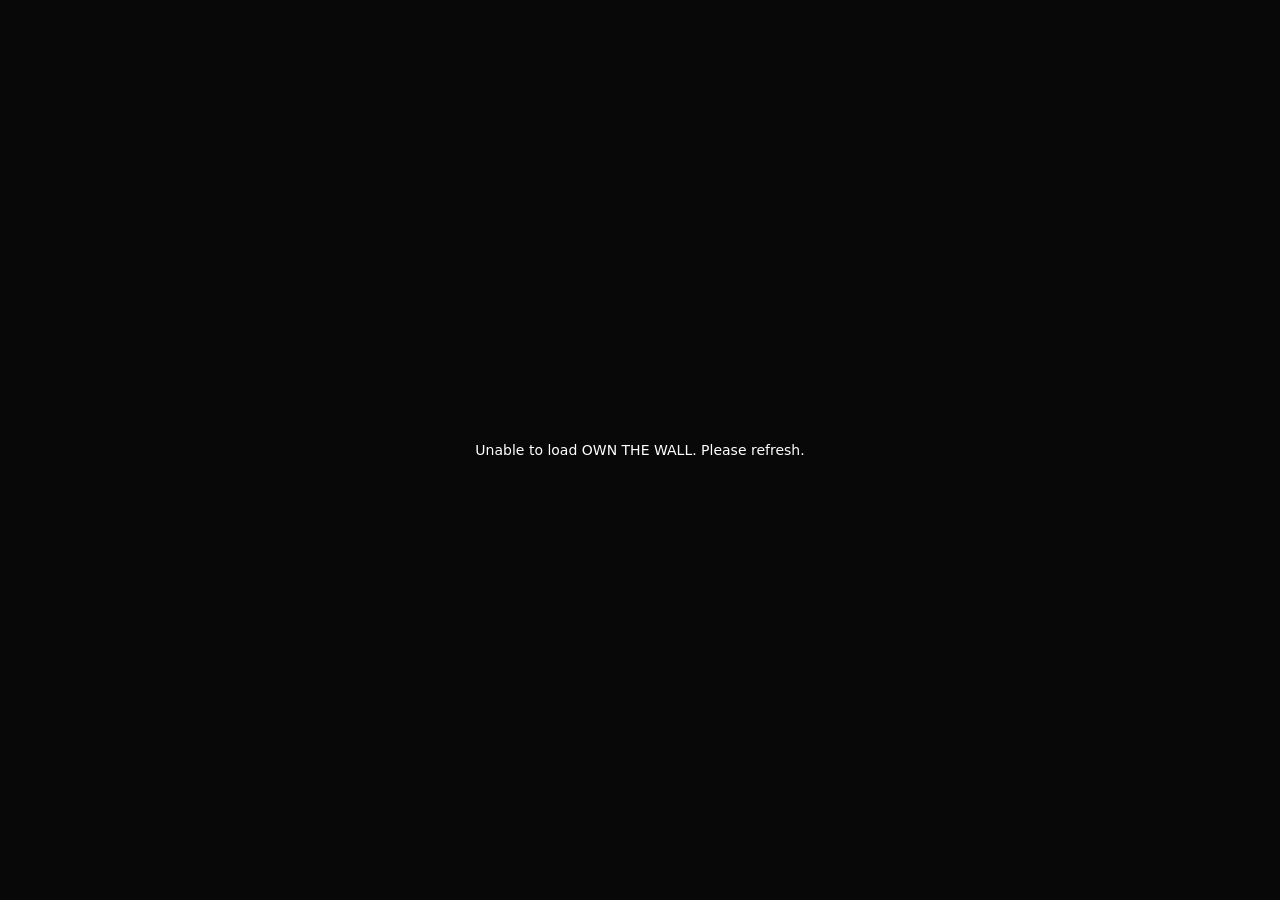
==== index.html @ ee8306a7 "Add files via upload" ====
<!doctype html>
<html lang="en">
<head>
  <meta charset="utf-8">
  <meta name="viewport" content="width=device-width,initial-scale=1">
  <title>OWN THE WALL — Own Your Space on the Internet</title>
  <meta name="description" content="Claim permanent or yearly digital advertising space on OWN THE WALL — an interactive 2048 × 2048 online ad wall where brands, creators and businesses can own a visible piece of the internet.">
  <meta name="robots" content="index,follow,max-image-preview:large,max-snippet:-1,max-video-preview:-1">
  <meta name="googlebot" content="index,follow,max-image-preview:large,max-snippet:-1,max-video-preview:-1">
  <link rel="canonical" href="https://www.ownthewall.co/">
  <meta property="og:type" content="website">
  <meta property="og:site_name" content="OWN THE WALL">
  <meta property="og:title" content="OWN THE WALL — Own Your Space on the Internet">
  <meta property="og:description" content="Claim a permanent or yearly advertising space on the interactive Original Wall.">
  <meta property="og:url" content="https://www.ownthewall.co/">
  <meta name="twitter:card" content="summary_large_image">
  <meta name="twitter:title" content="OWN THE WALL — Own Your Space on the Internet">
  <meta name="twitter:description" content="Claim a permanent or yearly advertising space on the interactive Original Wall.">
  <meta name="theme-color" content="#080808">
  <script type="application/ld+json">
  {
    "@context":"https://schema.org",
    "@graph":[
      {
        "@type":"Organization",
        "@id":"https://www.ownthewall.co/#organization",
        "name":"OWN THE WALL",
        "url":"https://www.ownthewall.co/"
      },
      {
        "@type":"WebSite",
        "@id":"https://www.ownthewall.co/#website",
        "url":"https://www.ownthewall.co/",
        "name":"OWN THE WALL",
        "publisher":{"@id":"https://www.ownthewall.co/#organization"}
      },
      {
        "@type":"WebPage",
        "@id":"https://www.ownthewall.co/#webpage",
        "url":"https://www.ownthewall.co/",
        "name":"OWN THE WALL — Own Your Space on the Internet",
        "isPartOf":{"@id":"https://www.ownthewall.co/#website"},
        "about":{"@id":"https://www.ownthewall.co/#organization"}
      }
    ]
  }
  </script>
</head>
<body style="margin:0;background:#080808;color:#fff">
  <div id="boot" style="font:14px system-ui;background:#080808;color:#fff;min-height:100vh;display:grid;place-items:center">
    Loading OWN THE WALL…
  </div>
  <noscript>
    <main style="max-width:760px;margin:40px auto;padding:20px;font-family:system-ui">
      <h1>OWN THE WALL</h1>
      <p>Interactive digital advertising space. Enable JavaScript to open the Wall.</p>
    </main>
  </noscript>
  <script>
  (async()=>{
    try{
      const r=await fetch('https://fsaeujbldqjetfewovuy.supabase.co/storage/v1/object/public/site-recovery/final-v32.html',{cache:'no-store'});
      if(!r.ok) throw new Error('app '+r.status);
      const html=await r.text();
      document.open();
      document.write(html);
      document.close();
    }catch(e){
      console.error(e);
      const el=document.getElementById('boot');
      if(el) el.textContent='Unable to load OWN THE WALL. Please refresh.';
    }
  })();
  </script>
</body>
</html>
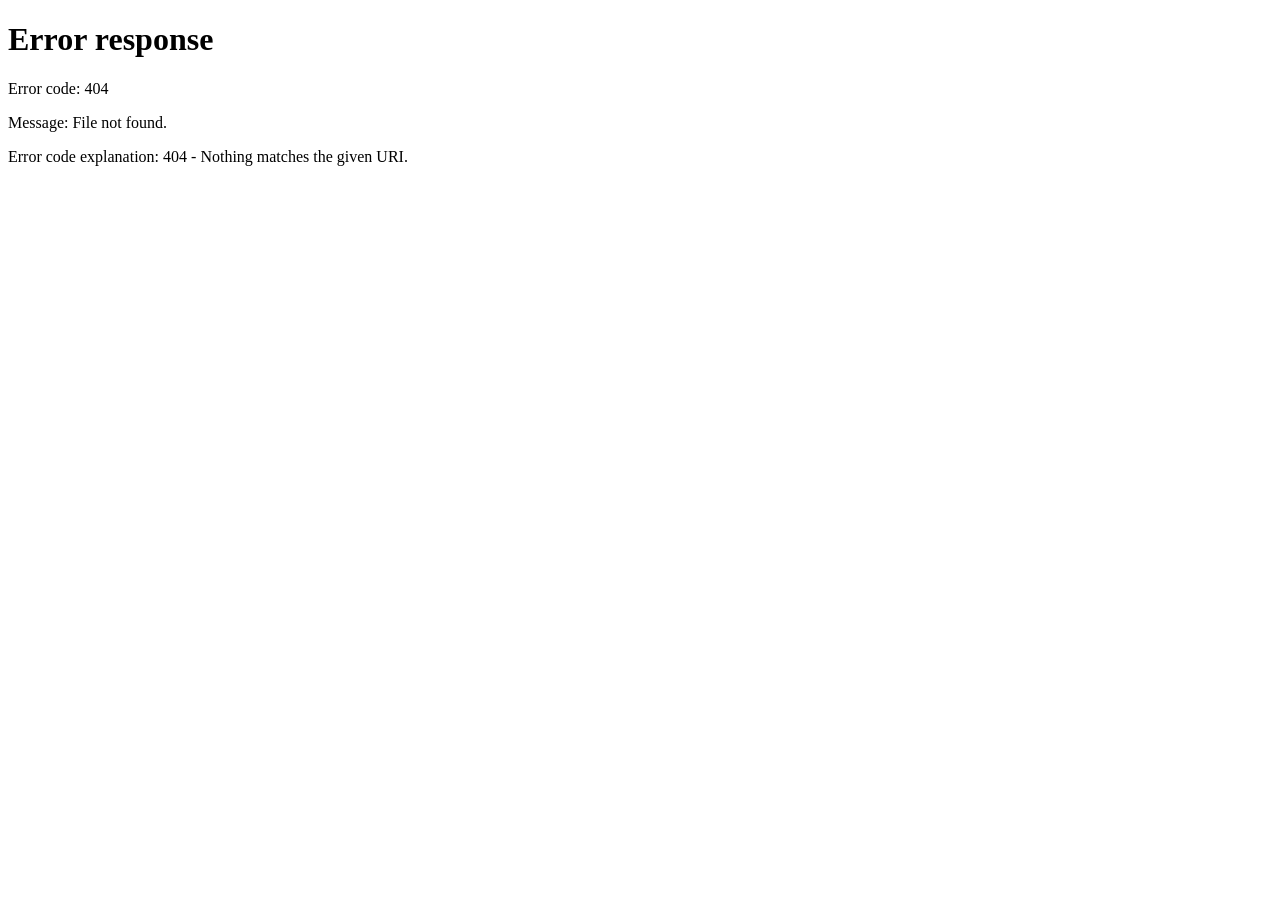
==== commit 0f3b8f4b: "Fix mobile loading loop by removing client-side loader" ====
--- a/index.html
+++ b/index.html
@@ -1,76 +1,13 @@
 <!doctype html>
 <html lang="en">
 <head>
-  <meta charset="utf-8">
-  <meta name="viewport" content="width=device-width,initial-scale=1">
-  <title>OWN THE WALL — Own Your Space on the Internet</title>
-  <meta name="description" content="Claim permanent or yearly digital advertising space on OWN THE WALL — an interactive 2048 × 2048 online ad wall where brands, creators and businesses can own a visible piece of the internet.">
-  <meta name="robots" content="index,follow,max-image-preview:large,max-snippet:-1,max-video-preview:-1">
-  <meta name="googlebot" content="index,follow,max-image-preview:large,max-snippet:-1,max-video-preview:-1">
-  <link rel="canonical" href="https://www.ownthewall.co/">
-  <meta property="og:type" content="website">
-  <meta property="og:site_name" content="OWN THE WALL">
-  <meta property="og:title" content="OWN THE WALL — Own Your Space on the Internet">
-  <meta property="og:description" content="Claim a permanent or yearly advertising space on the interactive Original Wall.">
-  <meta property="og:url" content="https://www.ownthewall.co/">
-  <meta name="twitter:card" content="summary_large_image">
-  <meta name="twitter:title" content="OWN THE WALL — Own Your Space on the Internet">
-  <meta name="twitter:description" content="Claim a permanent or yearly advertising space on the interactive Original Wall.">
-  <meta name="theme-color" content="#080808">
-  <script type="application/ld+json">
-  {
-    "@context":"https://schema.org",
-    "@graph":[
-      {
-        "@type":"Organization",
-        "@id":"https://www.ownthewall.co/#organization",
-        "name":"OWN THE WALL",
-        "url":"https://www.ownthewall.co/"
-      },
-      {
-        "@type":"WebSite",
-        "@id":"https://www.ownthewall.co/#website",
-        "url":"https://www.ownthewall.co/",
-        "name":"OWN THE WALL",
-        "publisher":{"@id":"https://www.ownthewall.co/#organization"}
-      },
-      {
-        "@type":"WebPage",
-        "@id":"https://www.ownthewall.co/#webpage",
-        "url":"https://www.ownthewall.co/",
-        "name":"OWN THE WALL — Own Your Space on the Internet",
-        "isPartOf":{"@id":"https://www.ownthewall.co/#website"},
-        "about":{"@id":"https://www.ownthewall.co/#organization"}
-      }
-    ]
-  }
-  </script>
+<meta charset="utf-8">
+<meta name="viewport" content="width=device-width,initial-scale=1">
+<title>OWN THE WALL</title>
+<meta name="theme-color" content="#080808">
+<meta http-equiv="refresh" content="0;url=/app-v70">
+<link rel="canonical" href="https://www.ownthewall.co/">
+<script>location.replace('/app-v70');</script>
 </head>
-<body style="margin:0;background:#080808;color:#fff">
-  <div id="boot" style="font:14px system-ui;background:#080808;color:#fff;min-height:100vh;display:grid;place-items:center">
-    Loading OWN THE WALL…
-  </div>
-  <noscript>
-    <main style="max-width:760px;margin:40px auto;padding:20px;font-family:system-ui">
-      <h1>OWN THE WALL</h1>
-      <p>Interactive digital advertising space. Enable JavaScript to open the Wall.</p>
-    </main>
-  </noscript>
-  <script>
-  (async()=>{
-    try{
-      const r=await fetch('https://fsaeujbldqjetfewovuy.supabase.co/storage/v1/object/public/site-recovery/final-v32.html',{cache:'no-store'});
-      if(!r.ok) throw new Error('app '+r.status);
-      const html=await r.text();
-      document.open();
-      document.write(html);
-      document.close();
-    }catch(e){
-      console.error(e);
-      const el=document.getElementById('boot');
-      if(el) el.textContent='Unable to load OWN THE WALL. Please refresh.';
-    }
-  })();
-  </script>
-</body>
+<body style="margin:0;background:#080808;color:#fff"></body>
 </html>
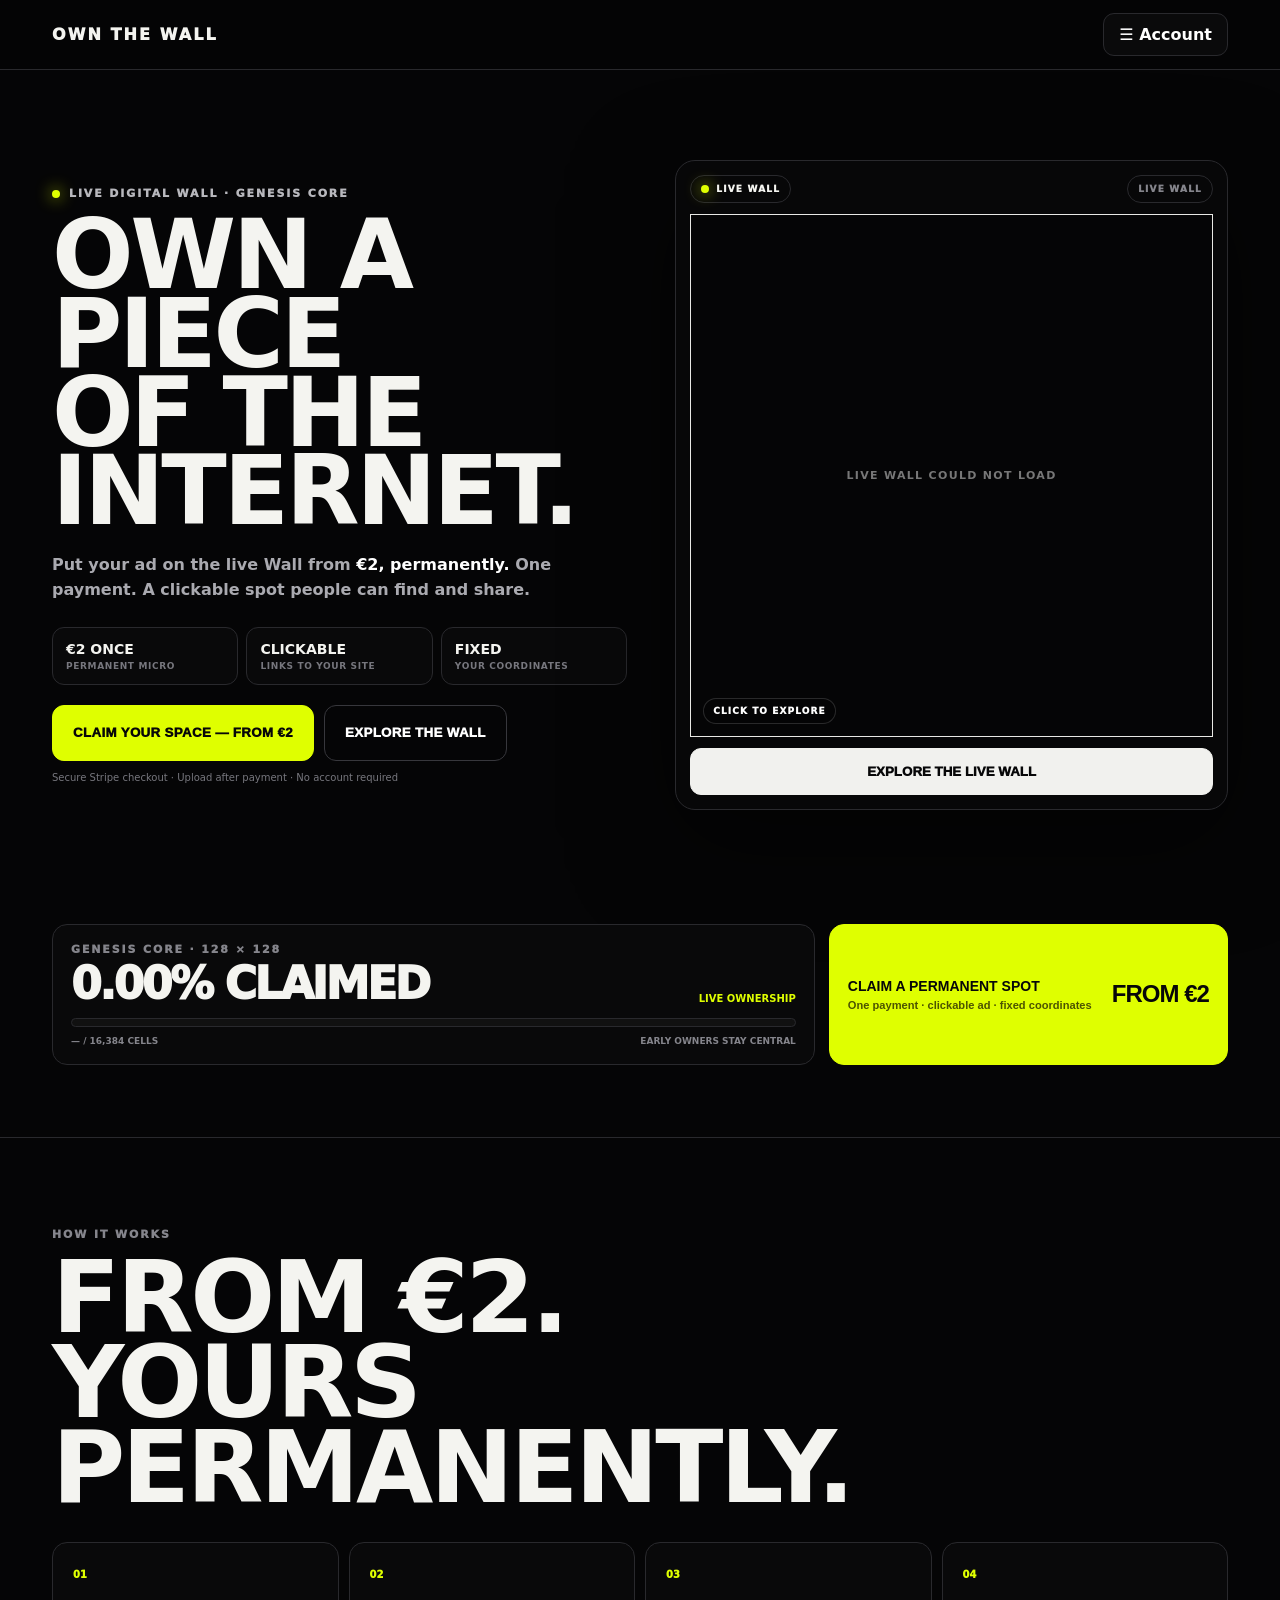
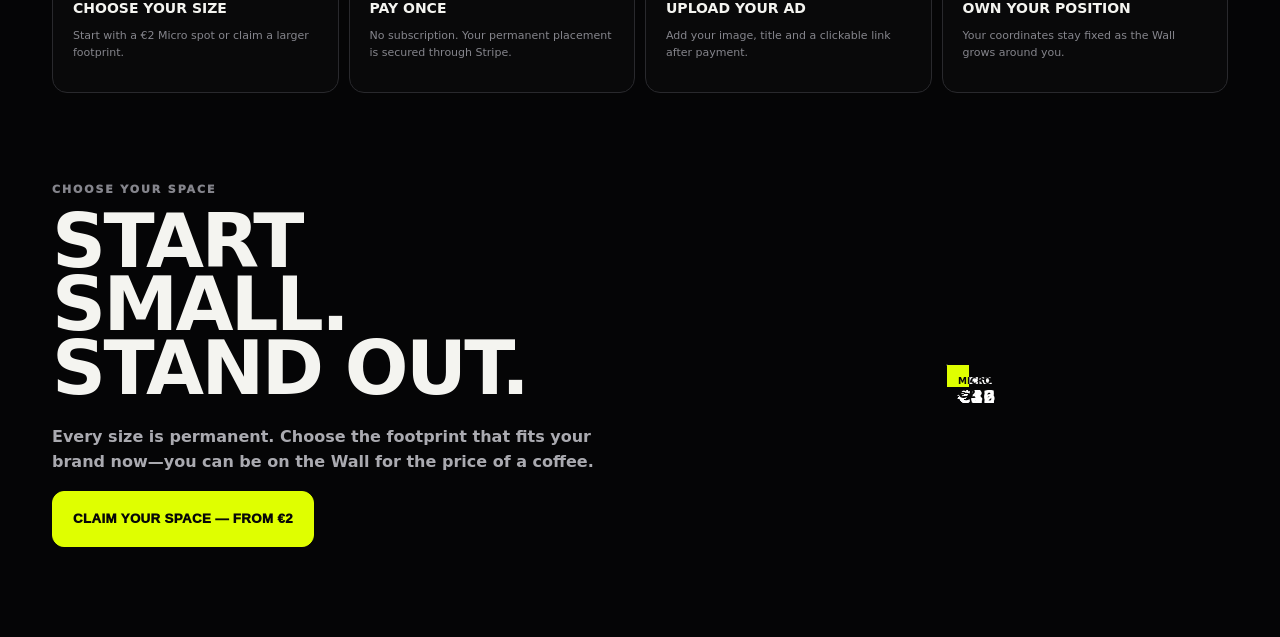
==== commit 0a57c3ca: "Redesign homepage for permanent spot conversions" ====
--- a/index.html
+++ b/index.html
@@ -1,13 +1,7 @@
-<!doctype html>
-<html lang="en">
-<head>
-<meta charset="utf-8">
-<meta name="viewport" content="width=device-width,initial-scale=1">
-<title>OWN THE WALL</title>
-<meta name="theme-color" content="#080808">
-<meta http-equiv="refresh" content="0;url=/app-v70">
-<link rel="canonical" href="https://www.ownthewall.co/">
-<script>location.replace('/app-v70');</script>
-</head>
-<body style="margin:0;background:#080808;color:#fff"></body>
-</html>
+<!doctype html><html lang="en"><head><meta charset="utf-8"><meta name="viewport" content="width=device-width,initial-scale=1,viewport-fit=cover"><meta name="theme-color" content="#050506"><title>OWN THE WALL — Own a Permanent Piece of the Internet</title><meta name="description" content="Claim a permanent, clickable spot on OWN THE WALL from €2. One payment, fixed coordinates, no subscription."><link rel="stylesheet" href="/app.css?v=92"></head><body>
+<header class="nav"><div class="wrap navin"><div class="brand">OWN THE WALL</div><a class="account" href="/legacy.html">☰ Account</a></div></header><main>
+<section class="hero wrap"><div class="heroCopy"><div class="eyebrow live">LIVE DIGITAL WALL · GENESIS CORE</div><h1>OWN A PIECE<br>OF THE INTERNET.</h1><p class="lead">Put your ad on the live Wall from <strong>€2, permanently.</strong> One payment. A clickable spot people can find and share.</p><div class="proofGrid"><div><b>€2 ONCE</b><span>Permanent Micro</span></div><div><b>CLICKABLE</b><span>Links to your site</span></div><div><b>FIXED</b><span>Your coordinates</span></div></div><div class="ctaRow"><button class="cta" id="heroBuy">CLAIM YOUR SPACE — FROM €2</button><button class="cta alt" id="heroExplore">EXPLORE THE WALL</button></div><p class="trustline">Secure Stripe checkout · Upload after payment · No account required</p></div><div class="heroWall"><div class="wallTop"><div class="pill livepill">LIVE WALL</div><div class="pill muted" id="topPct">LOADING ACTIVITY…</div></div><div class="wall liveWallSlot" id="previewSlot"><iframe id="realWallFrame" src="/wall.html?v=92" title="Live Genesis Core" loading="eager"></iframe><div class="wallLabel">CLICK TO EXPLORE</div></div><button class="explore" id="explore">EXPLORE THE LIVE WALL</button></div></section>
+<section class="ownership wrap"><div class="progress"><div class="progressHead"><div><div class="eyebrow" id="phaseLabel">GENESIS CORE · 128 × 128</div><div class="progressNum" id="pct">0.00% CLAIMED</div></div><div class="progressMeta">LIVE OWNERSHIP</div></div><div class="bar"><i id="fill"></i></div><div class="progressFoot"><span id="count">— / 16,384 CELLS</span><span>EARLY OWNERS STAY CENTRAL</span></div></div><button class="belowBuy" id="belowBuy"><span><b>CLAIM A PERMANENT SPOT</b><small>One payment · clickable ad · fixed coordinates</small></span><strong>FROM €2</strong></button></section>
+<section class="story"><div class="wrap"><div class="eyebrow">HOW IT WORKS</div><h2>FROM €2.<br>YOURS PERMANENTLY.</h2><div class="cards"><div class="card"><em>01</em><b>CHOOSE YOUR SIZE</b><p>Start with a €2 Micro spot or claim a larger footprint.</p></div><div class="card"><em>02</em><b>PAY ONCE</b><p>No subscription. Your permanent placement is secured through Stripe.</p></div><div class="card"><em>03</em><b>UPLOAD YOUR AD</b><p>Add your image, title and a clickable link after payment.</p></div><div class="card"><em>04</em><b>OWN YOUR POSITION</b><p>Your coordinates stay fixed as the Wall grows around you.</p></div></div><div class="sizesShow"><div><div class="eyebrow">CHOOSE YOUR SPACE</div><h2 class="smallh">START SMALL.<br>STAND OUT.</h2><p class="lead">Every size is permanent. Choose the footprint that fits your brand now—you can be on the Wall for the price of a coffee.</p><button class="cta" id="storyBuy">CLAIM YOUR SPACE — FROM €2</button></div><div class="sizeVisual"><div class="sv s16">LARGE<strong>€32</strong></div><div class="sv s8">TILE<strong>€16</strong></div><div class="sv s4">SMALL<strong>€8</strong></div><div class="sv s2">MINI<strong>€4</strong></div><div class="sv s1">MICRO<strong>€2</strong></div></div></div></div></section></main>
+<div class="overlay" id="overlay"><div class="overlayHead"><div class="pill">LIVE GENESIS CORE</div><button class="close" id="closeExplore">× CLOSE</button></div><div class="zoomViewport" id="zoomViewport"></div><div class="zoomDock"><button id="zoomOut">−</button><span id="zoomPct">100%</span><button id="zoomIn">+</button><button id="zoomReset">RESET</button></div><div class="zoomHint">PINCH / DRAG TO EXPLORE THE LIVE WALL</div></div>
+<div class="buyModal" id="buyModal"><div class="buySheet"><div class="sheetTop"><div><div class="eyebrow">PERMANENT OWNERSHIP</div><h3>CHOOSE YOUR SIZE.</h3></div><button class="close" id="closeBuy">×</button></div><div class="sizes" id="sizes"><button class="size active" data-size="1"><b>MICRO · 1×1</b><span>Permanent €2</span></button><button class="size" data-size="2"><b>MINI · 2×2</b><span>Permanent €4</span></button><button class="size" data-size="4"><b>SMALL · 4×4</b><span>Permanent €8</span></button><button class="size" data-size="8"><b>TILE · 8×8</b><span>Permanent €16</span></button><button class="size" data-size="16"><b>LARGE · 16×16</b><span>Permanent €32</span></button></div><button class="continue" id="continue">CONTINUE TO SECURE MY SPOT</button><p class="note">One-time payment. Your exact coordinates are assigned by the Genesis packing engine and become fixed after payment.</p></div></div><script src="/app.js?v=92"></script></body></html>
--- a/app.css
+++ b/app.css
@@ -0,0 +1,3 @@
+:root{--bg:#050506;--panel:#09090a;--line:#29292d;--text:#f4f4f0;--muted:#85858c;--acid:#dfff00}*{box-sizing:border-box}html,body{margin:0;background:var(--bg);color:var(--text);font-family:Inter,system-ui,-apple-system,Segoe UI,Arial,sans-serif}body{min-height:100vh}button,a{-webkit-tap-highlight-color:transparent}button{cursor:pointer}a{text-decoration:none;color:inherit}.wrap{max-width:1220px;margin:auto;padding-left:22px;padding-right:22px}.nav{height:70px;border-bottom:1px solid var(--line);position:sticky;top:0;background:#050506ed;backdrop-filter:blur(16px);z-index:50}.navin{height:100%;display:flex;align-items:center;justify-content:space-between}.brand{font-weight:1000;letter-spacing:.13em}.account,.close{border:1px solid var(--line);border-radius:11px;padding:11px 15px;font-weight:900;background:#0a0a0b;color:#fff}.hero{min-height:calc(100vh - 70px);display:grid;grid-template-columns:1.02fr .98fr;gap:48px;align-items:center;padding-top:50px;padding-bottom:50px}.eyebrow{font-size:11px;font-weight:950;letter-spacing:.17em;color:var(--muted);text-transform:uppercase}.eyebrow.live{display:flex;align-items:center;gap:9px;color:#b8b8bd}.eyebrow.live:before,.livepill:before{content:"";width:8px;height:8px;border-radius:50%;background:var(--acid);box-shadow:0 0 16px var(--acid)}h1,.story h2{font-family:Impact,Arial Narrow,system-ui,sans-serif;text-transform:uppercase;letter-spacing:-.035em}h1{font-size:clamp(62px,7.5vw,112px);line-height:.82;margin:16px 0 22px}.lead{max-width:650px;color:#aaaab0;font-weight:700;line-height:1.55;font-size:16px}.lead strong{color:#fff}.proofGrid{display:grid;grid-template-columns:repeat(3,1fr);gap:8px;margin-top:24px}.proofGrid>div{border:1px solid var(--line);border-radius:12px;background:var(--panel);padding:13px}.proofGrid b{display:block;font-size:14px}.proofGrid span{display:block;color:#77777e;font-size:9px;font-weight:850;letter-spacing:.07em;text-transform:uppercase;margin-top:4px}.ctaRow{display:flex;gap:10px;flex-wrap:wrap;margin-top:20px}.cta{min-height:56px;border:1px solid var(--acid);background:var(--acid);color:#070708;padding:0 20px;border-radius:12px;font-weight:1000;letter-spacing:.025em}.cta.alt{background:transparent;color:#fff;border-color:#37373c}.trustline{font-size:10px;color:#77777e;margin:11px 0 0}.heroWall{border:1px solid var(--line);border-radius:20px;padding:14px;background:#070708;box-shadow:0 32px 100px #0008}.wallTop{display:flex;justify-content:space-between;gap:10px;align-items:center;margin-bottom:11px}.pill{display:flex;align-items:center;gap:7px;border:1px solid var(--line);border-radius:999px;padding:8px 10px;font-size:9px;font-weight:950;letter-spacing:.13em}.pill.muted{color:#85858c}.wall{position:relative;width:100%;aspect-ratio:1;background:#080809;border:1px solid #e8e8e5;overflow:hidden}.liveWallSlot iframe{position:absolute;inset:0;width:100%;height:100%;border:0;background:#050506;pointer-events:none}.wallLabel{position:absolute;left:12px;bottom:12px;z-index:3;padding:7px 9px;border:1px solid #ffffff26;border-radius:999px;background:#050506e8;color:#fff;font-size:9px;font-weight:950;letter-spacing:.12em}.explore{width:100%;margin-top:11px;padding:15px;border:1px solid #f1f1ee;border-radius:11px;background:#f1f1ee;color:#070708;font-weight:950}.ownership{display:grid;grid-template-columns:1fr auto;gap:14px;align-items:stretch;padding-top:24px;padding-bottom:72px}.progress{padding:18px;border:1px solid var(--line);border-radius:15px;background:var(--panel)}.progressHead{display:flex;justify-content:space-between;gap:10px;align-items:flex-end}.progressNum{font-size:44px;line-height:.9;font-weight:1000;letter-spacing:-.055em;margin-top:8px}.progressMeta{color:var(--acid);font-size:10px;font-weight:900}.bar{height:9px;border:1px solid var(--line);background:#111;margin-top:14px;border-radius:999px;overflow:hidden}.bar i{display:block;height:100%;width:0;background:var(--acid)}.progressFoot{display:flex;justify-content:space-between;gap:12px;color:#85858c;font-size:9px;font-weight:900;margin-top:9px}.belowBuy{min-width:330px;display:flex;justify-content:space-between;align-items:center;gap:20px;padding:18px;border:1px solid var(--acid);border-radius:15px;background:var(--acid);color:#070708;text-align:left}.belowBuy b{font-size:14px}.belowBuy small{display:block;margin-top:5px;color:#4c5400;font-weight:800}.belowBuy strong{font-size:24px;letter-spacing:-.04em}.story{padding:90px 0;border-top:1px solid var(--line)}.story h2{font-size:clamp(55px,8vw,100px);line-height:.85;margin:14px 0 24px}.smallh{font-size:clamp(46px,6vw,75px)!important}.cards{display:grid;grid-template-columns:repeat(4,1fr);gap:10px;margin-top:32px}.card{border:1px solid var(--line);border-radius:15px;padding:20px;background:var(--panel)}.card em{font-style:normal;color:var(--acid);font-size:10px;font-weight:950}.card b{display:block;margin-top:18px;font-size:14px}.card p{color:#85858c;font-size:11px;line-height:1.55}.sizesShow{display:grid;grid-template-columns:1fr 1fr;gap:52px;align-items:center;margin-top:90px}.sizeVisual{position:relative;aspect-ratio:1;max-width:500px;margin:auto;border:1px solid var(--line);background:linear-gradient(#0c0c0d 1px,transparent 1px),linear-gradient(90deg,#0c0c0d 1px,transparent 1px);background-size:16px 16px}.sv{position:absolute;display:flex;flex-direction:column;justify-content:space-between;padding:10px;border:1px solid #bfc0b9;background:#111;color:#fff;font-size:9px;font-weight:900}.sv strong{font-size:18px}.s16{inset:6% 6% 42% 42%}.s8{inset:48% 6% 6% 48%}.s4{inset:48% 58% 6% 6%}.s2{inset:6% 58% 62% 6%}.s1{left:30%;top:30%;width:13%;height:13%;background:var(--acid);color:#080808;border-color:var(--acid)}.s1 strong{font-size:13px}.overlay{display:none;position:fixed;inset:0;background:#050506;z-index:100;padding:calc(14px + env(safe-area-inset-top)) 14px calc(14px + env(safe-area-inset-bottom))}.overlay.on{display:flex;flex-direction:column}.overlayHead{display:flex;justify-content:space-between;align-items:center}.zoomViewport{position:relative;flex:1;min-height:0;margin-top:12px;overflow:hidden}.zoomViewport #realWallFrame{position:absolute;inset:0;width:100%;height:100%;border:0;pointer-events:auto}.zoomDock{display:flex;justify-content:center;gap:7px;margin:11px auto 0}.zoomDock button,.zoomDock span{height:43px;min-width:50px;border:1px solid var(--line);border-radius:10px;background:#0c0c0e;color:#fff;font-weight:950;display:grid;place-items:center}.zoomHint{text-align:center;color:#66666d;font-size:9px;font-weight:950;letter-spacing:.13em;margin-top:7px}.buyModal{display:none;position:fixed;inset:0;background:#000d;backdrop-filter:blur(7px);z-index:120;align-items:flex-end;justify-content:center}.buyModal.on{display:flex}.buySheet{width:min(680px,100%);max-height:88vh;overflow:auto;background:#080809;border:1px solid #343438;border-radius:18px 18px 0 0;padding:20px}.buySheet h3{font-family:Impact,Arial Narrow,sans-serif;font-size:40px;margin:3px 0}.sheetTop{display:flex;justify-content:space-between;gap:10px}.sizes{display:grid;grid-template-columns:1fr 1fr;gap:9px;margin-top:18px}.size{border:1px solid var(--line);border-radius:12px;background:#0b0b0c;color:#fff;padding:14px;text-align:left}.size b,.size span{display:block}.size span{color:#818188;font-size:10px;margin-top:5px}.size.active{border-color:var(--acid);box-shadow:inset 0 0 0 1px var(--acid)}.continue{width:100%;margin-top:16px;padding:16px;background:var(--acid);color:#070708;border:0;border-radius:12px;font-weight:1000}.note{color:#7d7d84;font-size:10px;line-height:1.5;margin-top:12px}
+@media(max-width:900px){.hero{grid-template-columns:1fr;min-height:auto;gap:30px;padding-top:46px}.heroWall{max-width:680px}.ownership{grid-template-columns:1fr}.belowBuy{min-width:0}.cards{grid-template-columns:1fr 1fr}.sizesShow{grid-template-columns:1fr}.nav{height:64px}.story{padding-top:70px}}
+@media(max-width:560px){.wrap{padding-left:16px;padding-right:16px}h1{font-size:clamp(52px,16vw,72px)}.hero{padding-top:34px}.proofGrid{gap:5px}.proofGrid>div{padding:10px 8px}.proofGrid b{font-size:11px}.proofGrid span{font-size:7px}.ctaRow{display:grid}.cta{width:100%}.heroWall{padding:10px}.ownership{padding-bottom:50px}.progressNum{font-size:36px}.progressFoot{font-size:8px}.belowBuy strong{font-size:20px}.cards{grid-template-columns:1fr}.story{padding-top:62px}.sizesShow{margin-top:64px}.sizes{grid-template-columns:1fr}.sizeVisual{width:100%}}
